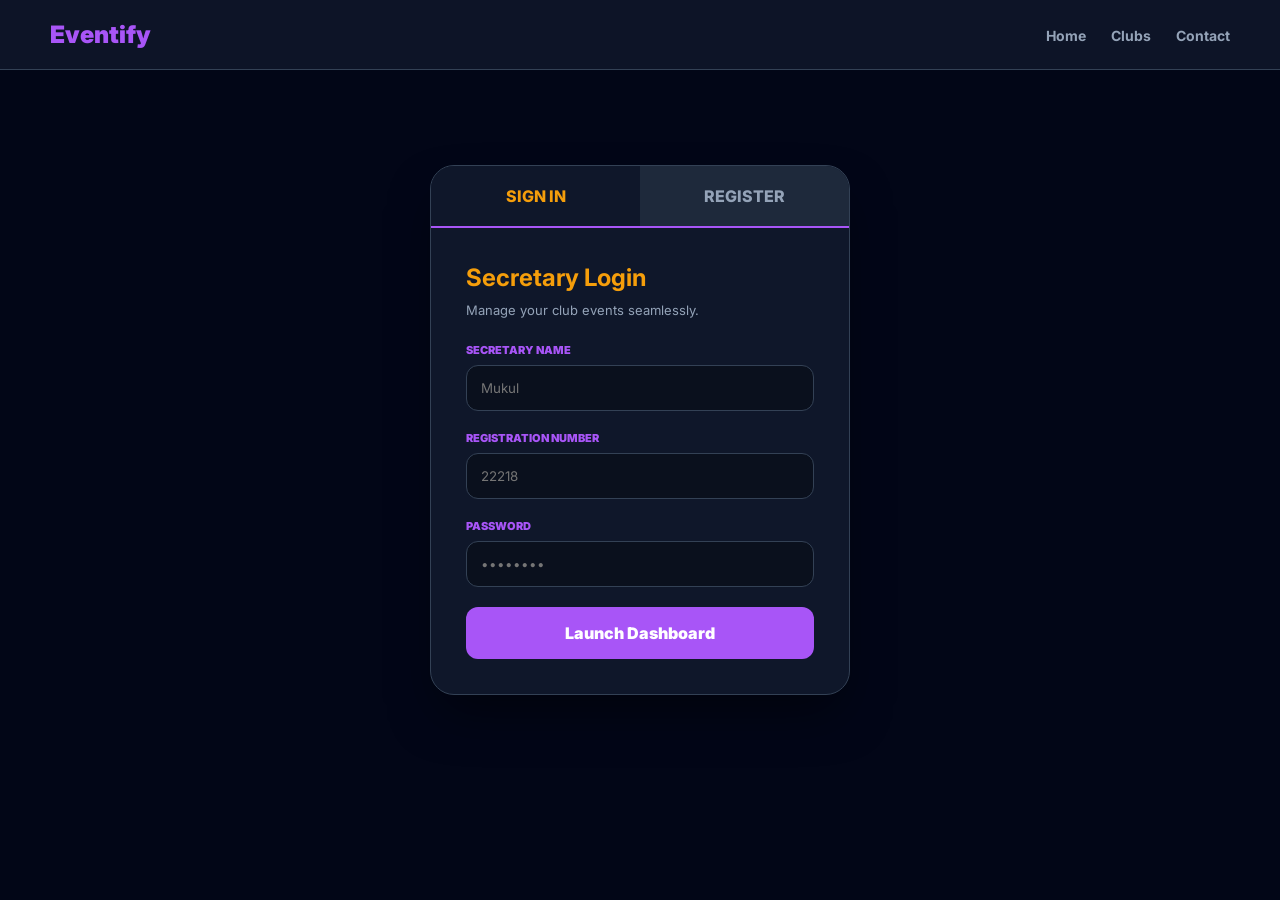
==== club-dashboard.html @ 5d5fe8d3 "Initial Eventify website commit" ====
<!DOCTYPE html>
<html>
<head>
  <meta http-equiv="refresh" content="0; url=dashboard-v5.html">
  <script type="text/javascript">
    window.location.href = "dashboard-v5.html";
  </script>
</head>
<body>
  Redirecting to the latest version... <a href="dashboard-v5.html">Click here</a> if not automatically redirected.
</body>
</html>
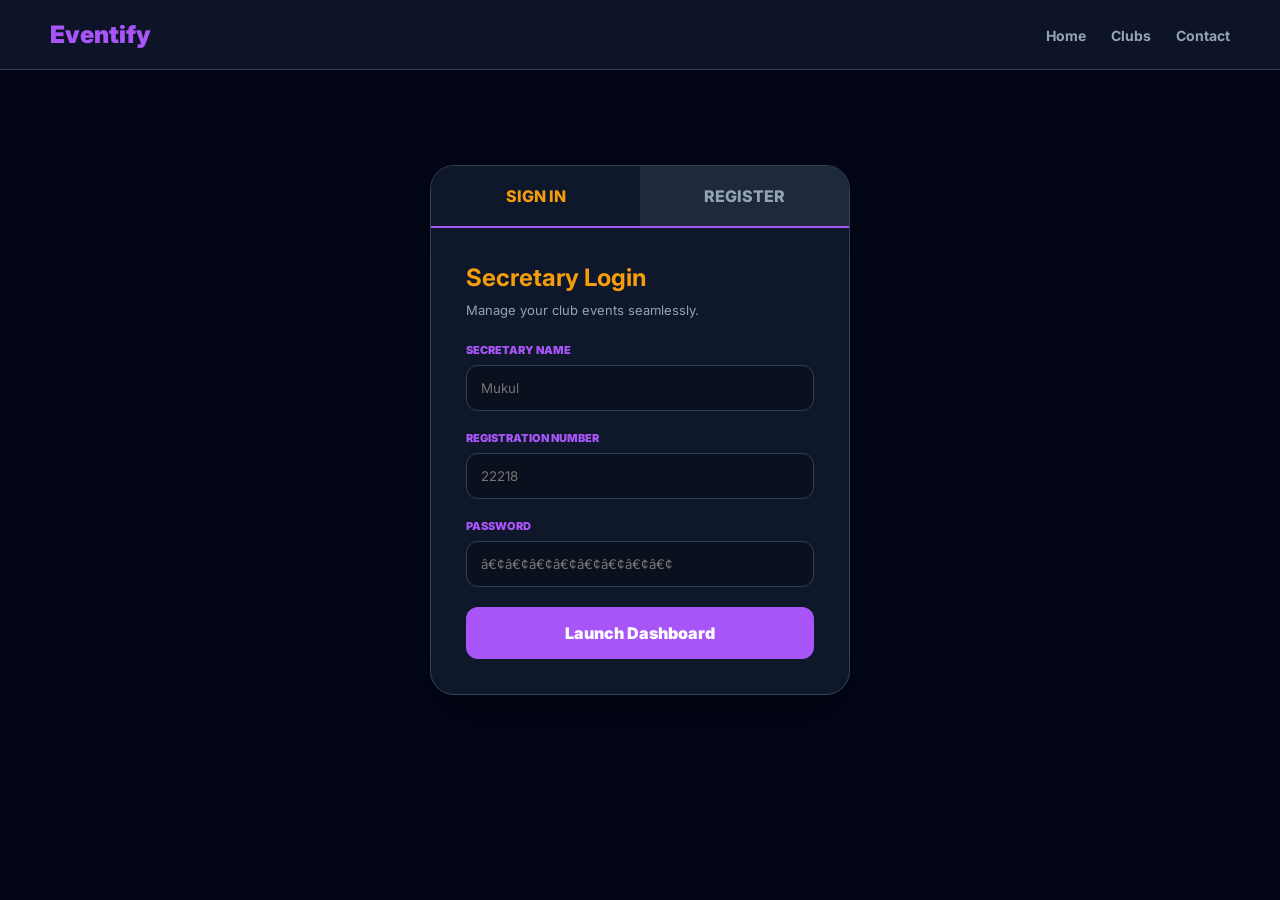
==== commit ddcc57b0: "change" ====
--- a/club-dashboard.html
+++ b/club-dashboard.html
@@ -1,8 +1,9 @@
-<!DOCTYPE html>
+﻿<!DOCTYPE html>
 <html>
 <head>
   <meta http-equiv="refresh" content="0; url=dashboard-v5.html">
-  <script type="text/javascript">
+  <script src="shared-db-sync.js"></script>
+<script type="text/javascript">
     window.location.href = "dashboard-v5.html";
   </script>
 </head>
@@ -10,3 +11,5 @@
   Redirecting to the latest version... <a href="dashboard-v5.html">Click here</a> if not automatically redirected.
 </body>
 </html>
+
+
